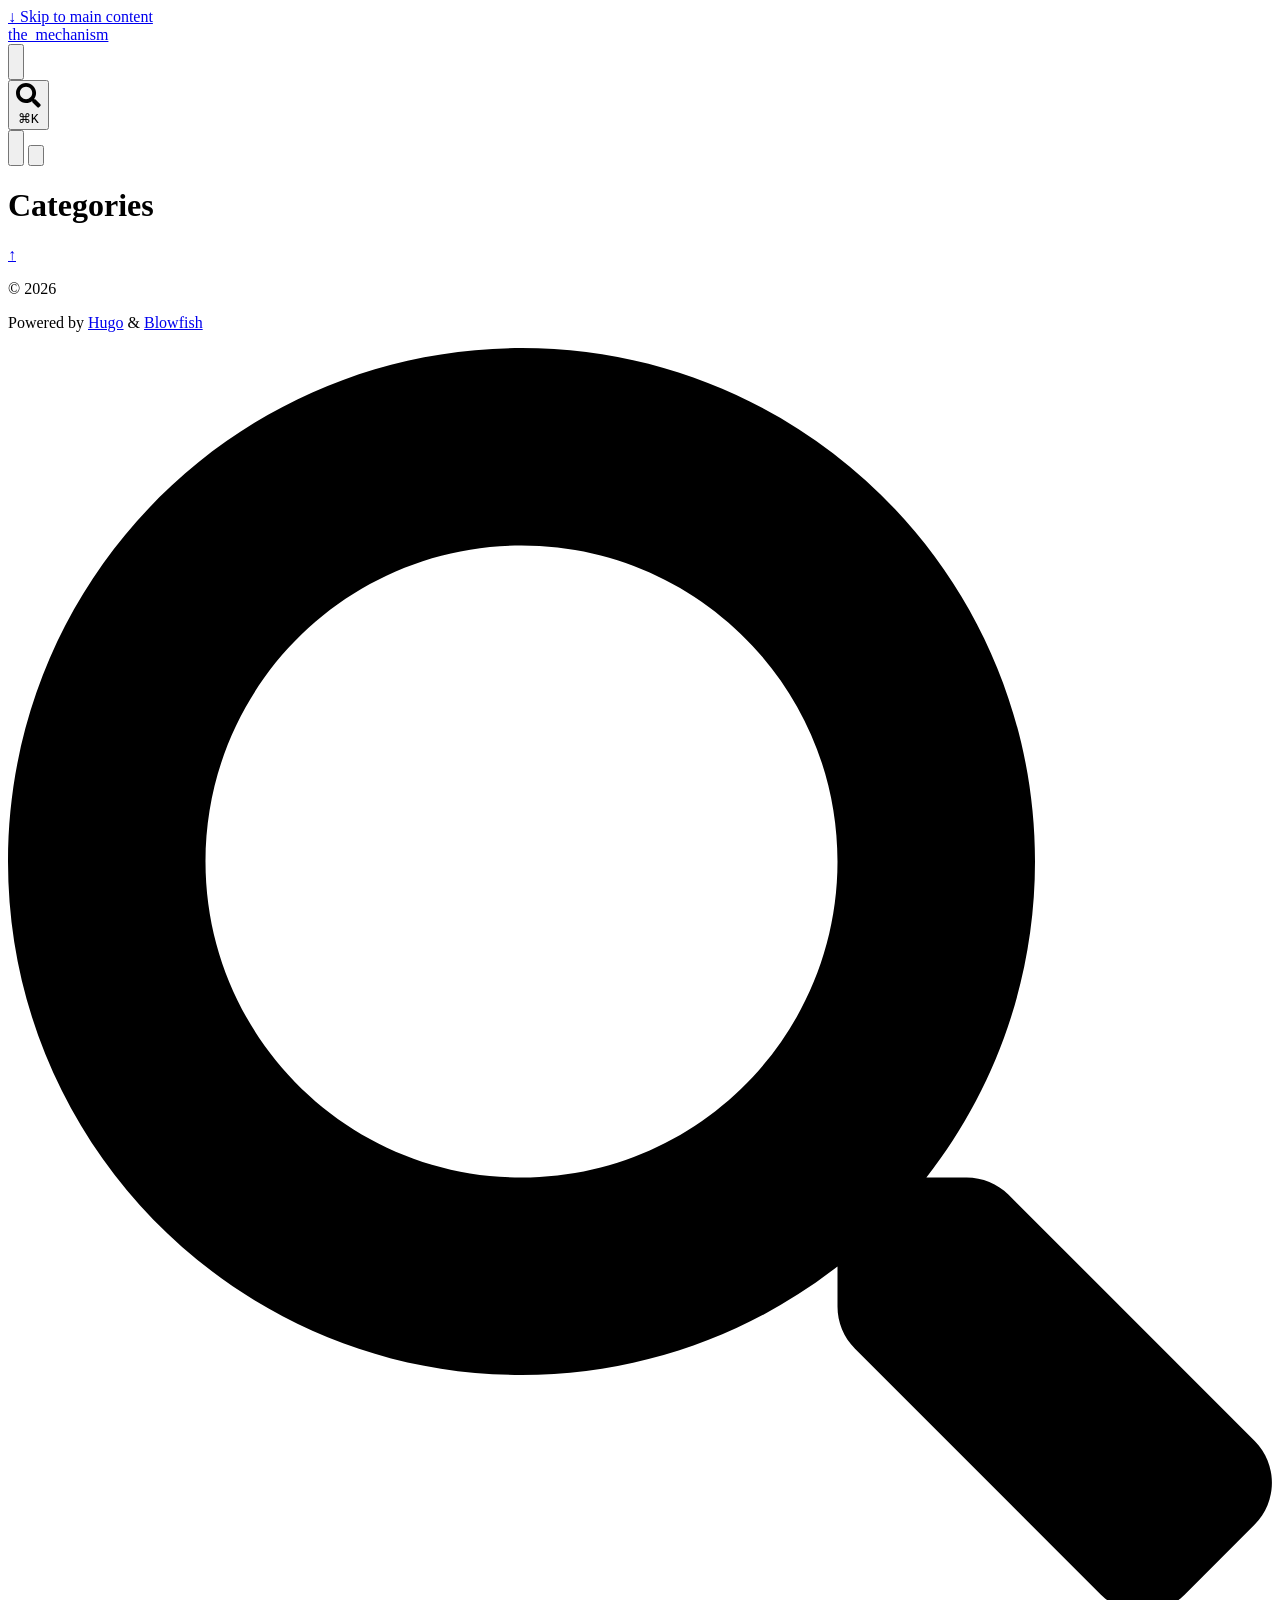
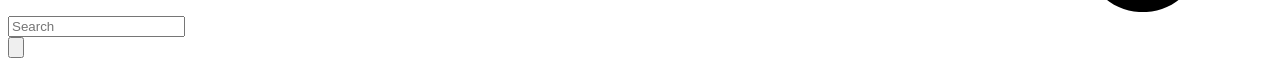
==== public/categories/index.html @ 662faf4f "Initial commit" ====
<!doctype html>
<html
  lang="en-us"
  dir="ltr"
  class="scroll-smooth"
  data-default-appearance="light"
  data-auto-appearance="true"><head><script src="/livereload.js?mindelay=10&amp;v=2&amp;port=1313&amp;path=livereload" data-no-instant defer></script>
  <meta charset="utf-8">
  
    <meta http-equiv="content-language" content="en-us">
  
  <meta name="viewport" content="width=device-width, initial-scale=1.0">
  <meta http-equiv="X-UA-Compatible" content="ie=edge">
  <meta name="theme-color">

  
  
    <title>Categories &middot; the_mechanism</title>
    <meta name="title" content="Categories &middot; the_mechanism">
  

  
  
  
  
  
    
  
    
  
    
  
  
  
  
  
  <link rel="canonical" href="http://localhost:1313/categories/">
  
  
    
      <link rel="alternate" type="application/rss+xml" href="/categories/index.xml" title="the_mechanism" />
  

  
  
  

  
  <meta property="og:url" content="http://localhost:1313/categories/">
	<meta property="og:site_name" content="the_mechanism">
	<meta property="og:title" content="Categories">
	<meta property="og:locale" content="en_us">
	<meta property="og:type" content="website">

  
	<meta name="twitter:card" content="summary">
	<meta name="twitter:title" content="Categories">

  
  
  
  
    
      
    
  
    
      
    
  
    
      
    
  
  
    
  

  
  
  
  
  
  

  

  
  
  
  
  
  
  
    
  
  
    
  
  
  <link
    type="text/css"
    rel="stylesheet"
    href="/css/main.bundle.min.114bb5b32b9c2244c267f8ab814f9170ea218e3aef274d06c8c08eecd44ec6cf1521fd3b2ae23e8393cbd4b098f99eb337c129975b1ae80e7f741f68f246cc03.css"
    integrity="sha512-EUu1syucIkTCZ/irgU&#43;RcOohjjrvJ00GyMCO7NROxs8VIf07KuI&#43;g5PL1LCY&#43;Z6zN8Epl1sa6A5/dB9o8kbMAw==">

  
  
  <script
    type="text/javascript"
    src="/js/appearance.min.764f412f07ea715415e9123a5eb5f355429502d0b760146b9bcab854bc50829dee14488594acd935dfcdc6a0fe7e6d14d7bee914ebb9272b251aa238cb52c4dd.js"
    integrity="sha512-dk9BLwfqcVQV6RI6XrXzVUKVAtC3YBRrm8q4VLxQgp3uFEiFlKzZNd/NxqD&#43;fm0U177pFOu5JyslGqI4y1LE3Q=="></script>
  


  
  
  
  
  
  
    
    <script defer src="/lib/zoom/zoom.min.umd.a527109b68c082a70f3697716dd72a9d5aa8b545cf800cecbbc7399f2ca6f6e0ce3e431f2062b48bbfa47c9ea42822714060bef309be073f49b9c0e30d318d7b.js" integrity="sha512-pScQm2jAgqcPNpdxbdcqnVqotUXPgAzsu8c5nyym9uDOPkMfIGK0i7&#43;kfJ6kKCJxQGC&#43;8wm&#43;Bz9JucDjDTGNew=="></script>
    
    <script defer src="/js/medium-zoom.67b71ecf7eecce38673a92244d1ffd93edb5f1aeedd12e725d0f67fe901828fa3562f6a6d64ad290b36b7d7034b8ea16e63486d75d957bcf6a2732923e5d46e6.js" integrity="sha512-Z7cez37szjhnOpIkTR/9k&#43;218a7t0S5yXQ9n/pAYKPo1Yvam1krSkLNrfXA0uOoW5jSG112Ve89qJzKSPl1G5g=="></script>
  
  
  
  

  
  
  
    
  
  
    
    
    
  
  
  
  
  
  
  
  
    
    <script
      defer
      type="text/javascript"
      id="script-bundle"
      src="/js/main.bundle.min.221b84d3b2e59e5c6a90e4478bf70f9b4fe7739e6f4ac7e3428a46067c88dc7cf4a338690c89753c16aa0600fbc156125f6f2ce34a9aa300dcc7a367f3e90e9e.js"
      integrity="sha512-IhuE07LlnlxqkORHi/cPm0/nc55vSsfjQopGBnyI3Hz0ozhpDIl1PBaqBgD7wVYSX28s40qaowDcx6Nn8&#43;kOng=="
      data-copy="Copy"
      data-copied="Copied"></script>
  

  
  
























  

  

  

  

  













  
  
    <link rel="apple-touch-icon" sizes="180x180" href="/apple-touch-icon.png">
    <link rel="icon" type="image/png" sizes="32x32" href="/favicon-32x32.png">
    <link rel="icon" type="image/png" sizes="16x16" href="/favicon-16x16.png">
    <link rel="manifest" href="/site.webmanifest">
  

  
  <script type="application/ld+json">
  [{
    "@context": "https://schema.org",
    "@type": "Article",
    "articleSection": "Categories",
    "name": "Categories",
    "headline": "Categories",
    
    "inLanguage": "en-us",
    "url" : "http://localhost:1313/categories/",
    "author" : {
      "@type": "Person",
      "name": ""
    },
    
    
    
    
    
    
    
    
    "mainEntityOfPage": "http://localhost:1313/categories/",
    "wordCount":  0 
  }]
  </script>



  
  

  
  

  
  

  
  
</head>


















  
  <body class="flex flex-col h-screen m-auto leading-7 max-w-7xl px-6 sm:px-14 md:px-24 lg:px-32 text-lg bg-neutral text-neutral-900 dark:bg-neutral-800 dark:text-neutral bf-scrollbar">
    <div id="the-top" class="absolute flex self-center">
      <a
        class="px-3 py-1 text-sm -translate-y-8 rounded-b-lg bg-primary-200 focus:translate-y-0 dark:bg-neutral-600"
        href="#main-content">
        <span class="font-bold text-primary-600 pe-2 dark:text-primary-400">&darr;</span>
        Skip to main content
      </a>
    </div>
    <header>
      
      
        <div class="main-menu flex items-center w-full gap-2 p-1 pl-0">
  
  
    <a href="/" class="text-base font-medium truncate min-w-0 shrink">
      the_mechanism
    </a>
  
  <div class="flex items-center ms-auto">
    <div class="hidden md:flex">
      <nav aria-label="Main menu" class="flex items-center gap-x-5 h-12">
  

  

  

  
    <div class="flex items-center">
      <button
        id="appearance-switcher"
        aria-label="Switch to dark appearance"
        type="button"
        class="text-sm bf-icon-color-hover"
        title="Switch to dark appearance">
        <div class="flex items-center justify-center dark:hidden">
          <span class="relative block icon"><svg xmlns="http://www.w3.org/2000/svg" viewBox="0 0 512 512"><path fill="currentColor" d="M32 256c0-123.8 100.3-224 223.8-224c11.36 0 29.7 1.668 40.9 3.746c9.616 1.777 11.75 14.63 3.279 19.44C245 86.5 211.2 144.6 211.2 207.8c0 109.7 99.71 193 208.3 172.3c9.561-1.805 16.28 9.324 10.11 16.95C387.9 448.6 324.8 480 255.8 480C132.1 480 32 379.6 32 256z"/></svg>
</span>
        </div>
        <div class="items-center justify-center hidden dark:flex">
          <span class="relative block icon"><svg xmlns="http://www.w3.org/2000/svg" viewBox="0 0 512 512"><path fill="currentColor" d="M256 159.1c-53.02 0-95.1 42.98-95.1 95.1S202.1 351.1 256 351.1s95.1-42.98 95.1-95.1S309 159.1 256 159.1zM509.3 347L446.1 255.1l63.15-91.01c6.332-9.125 1.104-21.74-9.826-23.72l-109-19.7l-19.7-109c-1.975-10.93-14.59-16.16-23.72-9.824L256 65.89L164.1 2.736c-9.125-6.332-21.74-1.107-23.72 9.824L121.6 121.6L12.56 141.3C1.633 143.2-3.596 155.9 2.736 164.1L65.89 256l-63.15 91.01c-6.332 9.125-1.105 21.74 9.824 23.72l109 19.7l19.7 109c1.975 10.93 14.59 16.16 23.72 9.824L256 446.1l91.01 63.15c9.127 6.334 21.75 1.107 23.72-9.822l19.7-109l109-19.7C510.4 368.8 515.6 356.1 509.3 347zM256 383.1c-70.69 0-127.1-57.31-127.1-127.1c0-70.69 57.31-127.1 127.1-127.1s127.1 57.3 127.1 127.1C383.1 326.7 326.7 383.1 256 383.1z"/></svg>
</span>
        </div>
      </button>
    </div>
  

  
    <button
      id="search-button"
      aria-label="Search (/ or ⌘K)"
      class="flex items-center gap-2 rounded-lg border bf-border-color bf-border-color-hover bg-neutral-100/50 px-2 py-1 text-sm text-neutral-500 transition-colors hover:text-primary-600 dark:bg-neutral-800/50 dark:text-neutral-400 dark:hover:text-primary-400"
      title="Search (/ or ⌘K)">
      <span class="relative block icon"><svg aria-hidden="true" focusable="false" data-prefix="fas" data-icon="search" class="svg-inline--fa fa-search fa-w-16" role="img" xmlns="http://www.w3.org/2000/svg" viewBox="0 0 512 512"><path fill="currentColor" d="M505 442.7L405.3 343c-4.5-4.5-10.6-7-17-7H372c27.6-35.3 44-79.7 44-128C416 93.1 322.9 0 208 0S0 93.1 0 208s93.1 208 208 208c48.3 0 92.7-16.4 128-44v16.3c0 6.4 2.5 12.5 7 17l99.7 99.7c9.4 9.4 24.6 9.4 33.9 0l28.3-28.3c9.4-9.4 9.4-24.6.1-34zM208 336c-70.7 0-128-57.2-128-128 0-70.7 57.2-128 128-128 70.7 0 128 57.2 128 128 0 70.7-57.2 128-128 128z"/></svg>
</span>
      <kbd
        id="search-shortcut-hint"
        class="pointer-events-none font-sans text-xs text-neutral-500 dark:text-neutral-400"
        aria-hidden="true">
        ⌘K
      </kbd>
    </button>
  
</nav>



    </div>
    <div class="flex md:hidden">
      
<div class="mobile-header-row mobile-menu-fullscreen relative flex items-center h-14 gap-4">
  

  
    <button
      id="appearance-switcher-mobile"
      type="button"
      aria-label="Switch to dark appearance"
      title="Switch to dark appearance"
      class="flex items-center justify-center text-neutral-900 hover:text-primary-600 dark:text-neutral-200 dark:hover:text-primary-400">
      <div class="dark:hidden">
        <span class="relative block icon"><svg xmlns="http://www.w3.org/2000/svg" viewBox="0 0 512 512"><path fill="currentColor" d="M32 256c0-123.8 100.3-224 223.8-224c11.36 0 29.7 1.668 40.9 3.746c9.616 1.777 11.75 14.63 3.279 19.44C245 86.5 211.2 144.6 211.2 207.8c0 109.7 99.71 193 208.3 172.3c9.561-1.805 16.28 9.324 10.11 16.95C387.9 448.6 324.8 480 255.8 480C132.1 480 32 379.6 32 256z"/></svg>
</span>
      </div>
      <div class="hidden dark:block">
        <span class="relative block icon"><svg xmlns="http://www.w3.org/2000/svg" viewBox="0 0 512 512"><path fill="currentColor" d="M256 159.1c-53.02 0-95.1 42.98-95.1 95.1S202.1 351.1 256 351.1s95.1-42.98 95.1-95.1S309 159.1 256 159.1zM509.3 347L446.1 255.1l63.15-91.01c6.332-9.125 1.104-21.74-9.826-23.72l-109-19.7l-19.7-109c-1.975-10.93-14.59-16.16-23.72-9.824L256 65.89L164.1 2.736c-9.125-6.332-21.74-1.107-23.72 9.824L121.6 121.6L12.56 141.3C1.633 143.2-3.596 155.9 2.736 164.1L65.89 256l-63.15 91.01c-6.332 9.125-1.105 21.74 9.824 23.72l109 19.7l19.7 109c1.975 10.93 14.59 16.16 23.72 9.824L256 446.1l91.01 63.15c9.127 6.334 21.75 1.107 23.72-9.822l19.7-109l109-19.7C510.4 368.8 515.6 356.1 509.3 347zM256 383.1c-70.69 0-127.1-57.31-127.1-127.1c0-70.69 57.31-127.1 127.1-127.1s127.1 57.3 127.1 127.1C383.1 326.7 326.7 383.1 256 383.1z"/></svg>
</span>
      </div>
    </button>
  

  
    <button
      id="search-button-mobile"
      aria-label="Search (/ or ⌘K)"
      class="flex items-center justify-center bf-icon-color-hover"
      title="Search (/ or ⌘K)">
      <span class="relative block icon"><svg aria-hidden="true" focusable="false" data-prefix="fas" data-icon="search" class="svg-inline--fa fa-search fa-w-16" role="img" xmlns="http://www.w3.org/2000/svg" viewBox="0 0 512 512"><path fill="currentColor" d="M505 442.7L405.3 343c-4.5-4.5-10.6-7-17-7H372c27.6-35.3 44-79.7 44-128C416 93.1 322.9 0 208 0S0 93.1 0 208s93.1 208 208 208c48.3 0 92.7-16.4 128-44v16.3c0 6.4 2.5 12.5 7 17l99.7 99.7c9.4 9.4 24.6 9.4 33.9 0l28.3-28.3c9.4-9.4 9.4-24.6.1-34zM208 336c-70.7 0-128-57.2-128-128 0-70.7 57.2-128 128-128 70.7 0 128 57.2 128 128 0 70.7-57.2 128-128 128z"/></svg>
</span>
    </button>
  

  
</div>







    </div>
  </div>
</div>





      
    </header>
    <div class="relative flex flex-col grow">
      <main id="main-content" class="grow">
        
  
  
  <header class="mt-5">
    
    <h1 class="mt-5 text-4xl font-extrabold text-neutral-900 dark:text-neutral">Categories</h1>
    <div class="mt-1 mb-2 text-base text-neutral-500 dark:text-neutral-400 print:hidden">
      





  
  



  

  

  

  

  


  <div class="flex flex-row flex-wrap items-center">
    
    
  </div>


    </div>
  </header>
  

  

    <section class="mt-6 flex max-w-prose flex-wrap gap-2">
      
    </section>
  

        


  






<div
  id="scroll-to-top"
  class="fixed bottom-6 end-6 z-50 transform translate-y-4 opacity-0 duration-200">
  <a
    href="#the-top"
    class="pointer-events-auto flex h-12 w-12 items-center justify-center rounded-full bg-neutral/50 text-xl text-neutral-700 hover:text-primary-600 dark:bg-neutral-800/50 dark:text-neutral dark:hover:text-primary-400"
    aria-label="Scroll to top"
    title="Scroll to top">
    &uarr;
  </a>
</div>

      </main><footer id="site-footer" class="py-10 print:hidden">
  
  
    
  
  <div class="flex items-center justify-between">
    
    
      <p class="text-sm text-neutral-500 dark:text-neutral-400">
          &copy;
          2026
          
      </p>
    

    
    
      <p class="text-xs text-neutral-500 dark:text-neutral-400">
        
        
        Powered by <a class="hover:underline hover:decoration-primary-400 hover:text-primary-500"
          href="https://gohugo.io/" target="_blank" rel="noopener noreferrer">Hugo</a> &amp; <a class="hover:underline hover:decoration-primary-400 hover:text-primary-500"
          href="https://blowfish.page/" target="_blank" rel="noopener noreferrer">Blowfish</a>
      </p>
    
  </div>
  
  
</footer>
<div
  id="search-wrapper"
  role="dialog"
  aria-modal="true"
  aria-label="Search"
  class="invisible fixed inset-0 flex h-screen w-screen cursor-default flex-col bg-neutral-500/50 p-4 backdrop-blur-sm dark:bg-neutral-900/50 sm:p-6 md:p-[10vh] lg:p-[12vh] z-500"
  data-url="/">
  <div
    id="search-modal"
    class="flex flex-col w-full max-w-3xl min-h-0 mx-auto border rounded-md shadow-lg top-20 border-neutral-200 bg-neutral dark:border-neutral-700 dark:bg-neutral-800">
    <header class="relative z-10 flex items-center justify-between flex-none px-2">
      <form class="flex items-center flex-auto min-w-0">
        <div class="flex items-center justify-center w-8 h-8 text-neutral-400">
          <span class="relative block icon"><svg aria-hidden="true" focusable="false" data-prefix="fas" data-icon="search" class="svg-inline--fa fa-search fa-w-16" role="img" xmlns="http://www.w3.org/2000/svg" viewBox="0 0 512 512"><path fill="currentColor" d="M505 442.7L405.3 343c-4.5-4.5-10.6-7-17-7H372c27.6-35.3 44-79.7 44-128C416 93.1 322.9 0 208 0S0 93.1 0 208s93.1 208 208 208c48.3 0 92.7-16.4 128-44v16.3c0 6.4 2.5 12.5 7 17l99.7 99.7c9.4 9.4 24.6 9.4 33.9 0l28.3-28.3c9.4-9.4 9.4-24.6.1-34zM208 336c-70.7 0-128-57.2-128-128 0-70.7 57.2-128 128-128 70.7 0 128 57.2 128 128 0 70.7-57.2 128-128 128z"/></svg>
</span>
        </div>
        <input
          type="search"
          id="search-query"
          aria-label="Search"
          class="flex flex-auto h-12 mx-1 bg-transparent appearance-none focus:outline-dotted focus:outline-2 focus:outline-transparent"
          placeholder="Search"
          tabindex="0">
      </form>
      <button
        id="close-search-button"
        class="flex items-center justify-center w-8 h-8 text-neutral-700 hover:text-primary-600 dark:text-neutral dark:hover:text-primary-400"
        title="Close (Esc)">
        <span class="relative block icon"><svg xmlns="http://www.w3.org/2000/svg" viewBox="0 0 320 512"><path fill="currentColor" d="M310.6 361.4c12.5 12.5 12.5 32.75 0 45.25C304.4 412.9 296.2 416 288 416s-16.38-3.125-22.62-9.375L160 301.3L54.63 406.6C48.38 412.9 40.19 416 32 416S15.63 412.9 9.375 406.6c-12.5-12.5-12.5-32.75 0-45.25l105.4-105.4L9.375 150.6c-12.5-12.5-12.5-32.75 0-45.25s32.75-12.5 45.25 0L160 210.8l105.4-105.4c12.5-12.5 32.75-12.5 45.25 0s12.5 32.75 0 45.25l-105.4 105.4L310.6 361.4z"/></svg>
</span>
      </button>
    </header>
    <section class="flex-auto px-2 overflow-auto">
      <ul id="search-results">
        
      </ul>
    </section>
  </div>
</div>

    </div>
    
    
  </body>
  
</html>
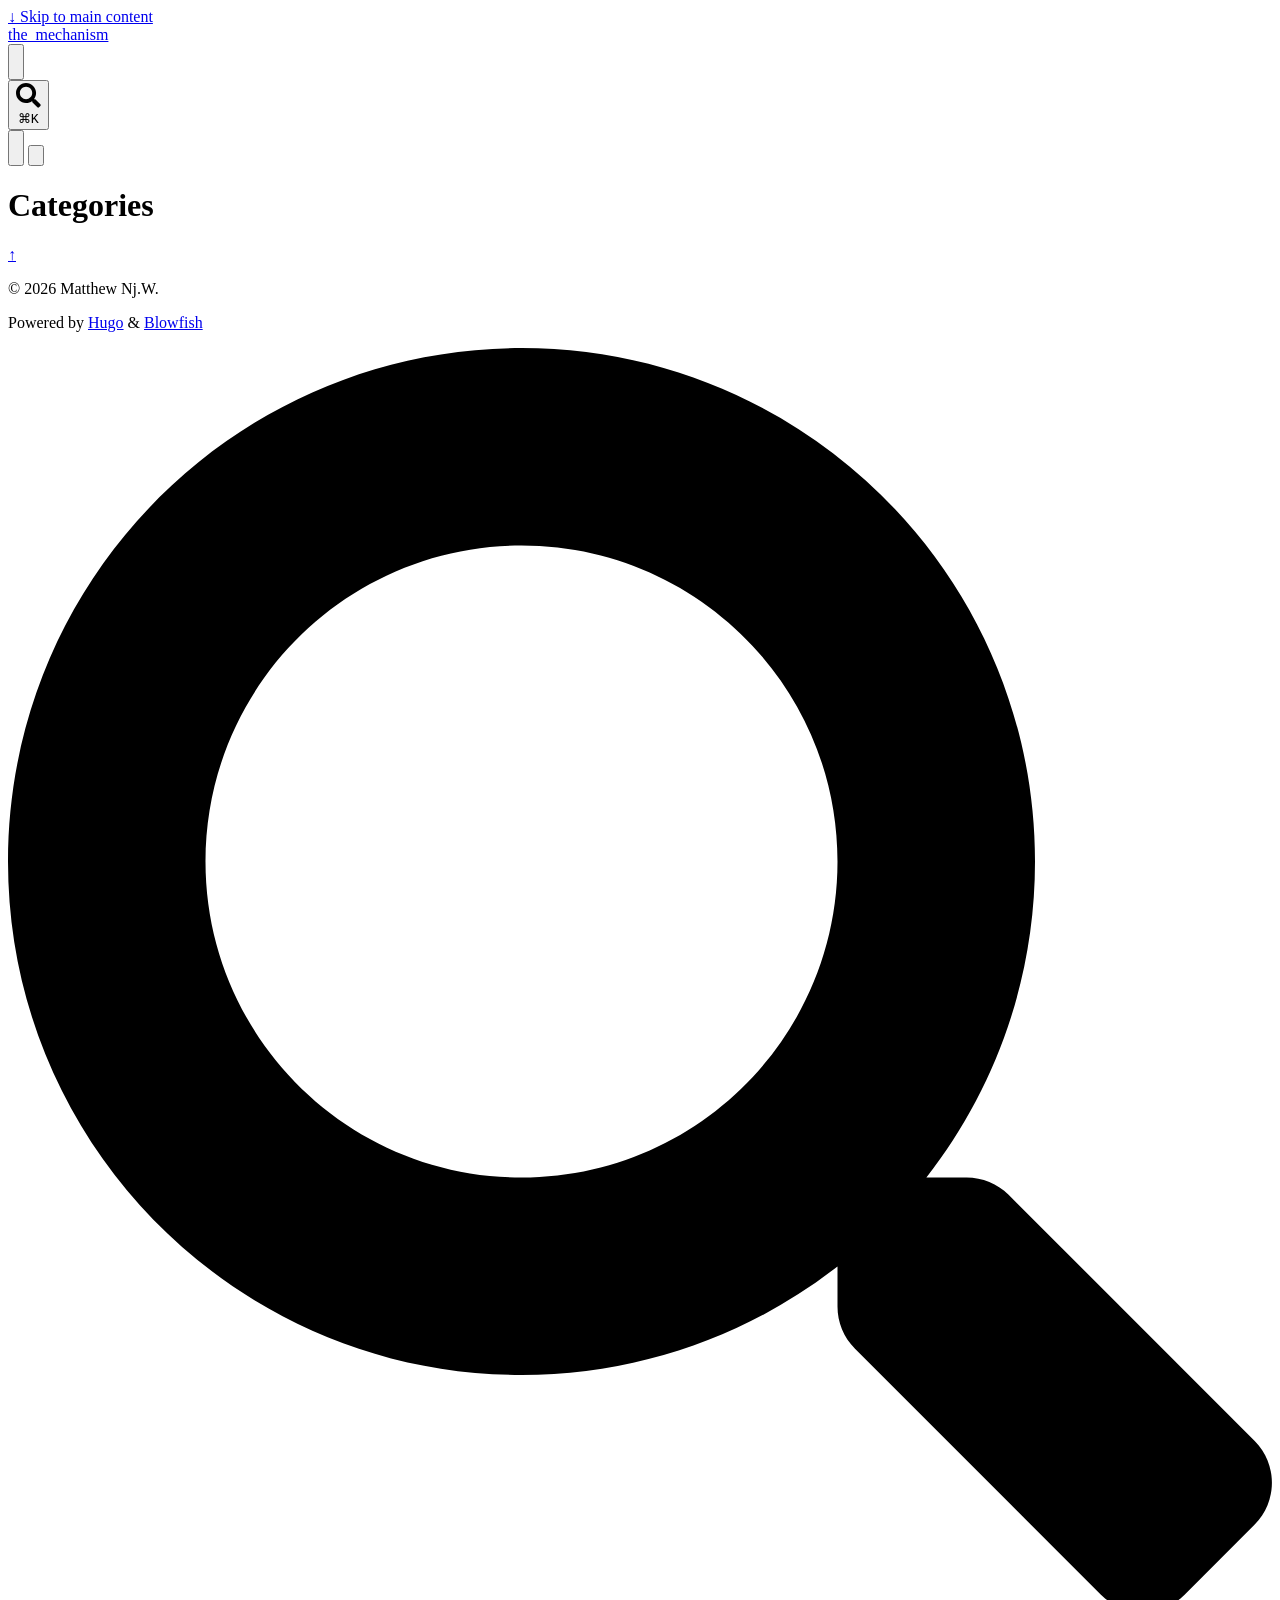
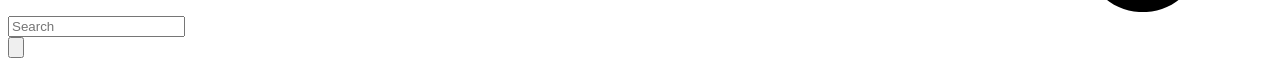
==== commit 5fe01209: "Dont know what I commited" ====
--- a/public/categories/index.html
+++ b/public/categories/index.html
@@ -43,6 +43,8 @@
 
   
   
+    <meta name="author" content="Matthew Nj.W.">
+  
   
 
   
@@ -101,8 +103,8 @@
   <link
     type="text/css"
     rel="stylesheet"
-    href="/css/main.bundle.min.114bb5b32b9c2244c267f8ab814f9170ea218e3aef274d06c8c08eecd44ec6cf1521fd3b2ae23e8393cbd4b098f99eb337c129975b1ae80e7f741f68f246cc03.css"
-    integrity="sha512-EUu1syucIkTCZ/irgU&#43;RcOohjjrvJ00GyMCO7NROxs8VIf07KuI&#43;g5PL1LCY&#43;Z6zN8Epl1sa6A5/dB9o8kbMAw==">
+    href="/css/main.bundle.min.2dcddd3bf001a49d5f4e0b22d8ef736210fbcd36e5167e040c590d466b97743fc726eee5c9795964cda0400967949032e87d07fc6b00e22d1483ed959ed7825f.css"
+    integrity="sha512-Lc3dO/ABpJ1fTgsi2O9zYhD7zTblFn4EDFkNRmuXdD/HJu7lyXlZZM2gQAlnlJAy6H0H/GsA4i0Ug&#43;2VnteCXw==">
 
   
   
@@ -225,7 +227,8 @@
     "url" : "http://localhost:1313/categories/",
     "author" : {
       "@type": "Person",
-      "name": ""
+      "name": "Matthew Nj.W.",
+      "image": "http://localhost:1313/images/profile/courage.jpg"
     },
     
     
@@ -476,7 +479,7 @@
       <p class="text-sm text-neutral-500 dark:text-neutral-400">
           &copy;
           2026
-          
+          Matthew Nj.W.
       </p>
     
 
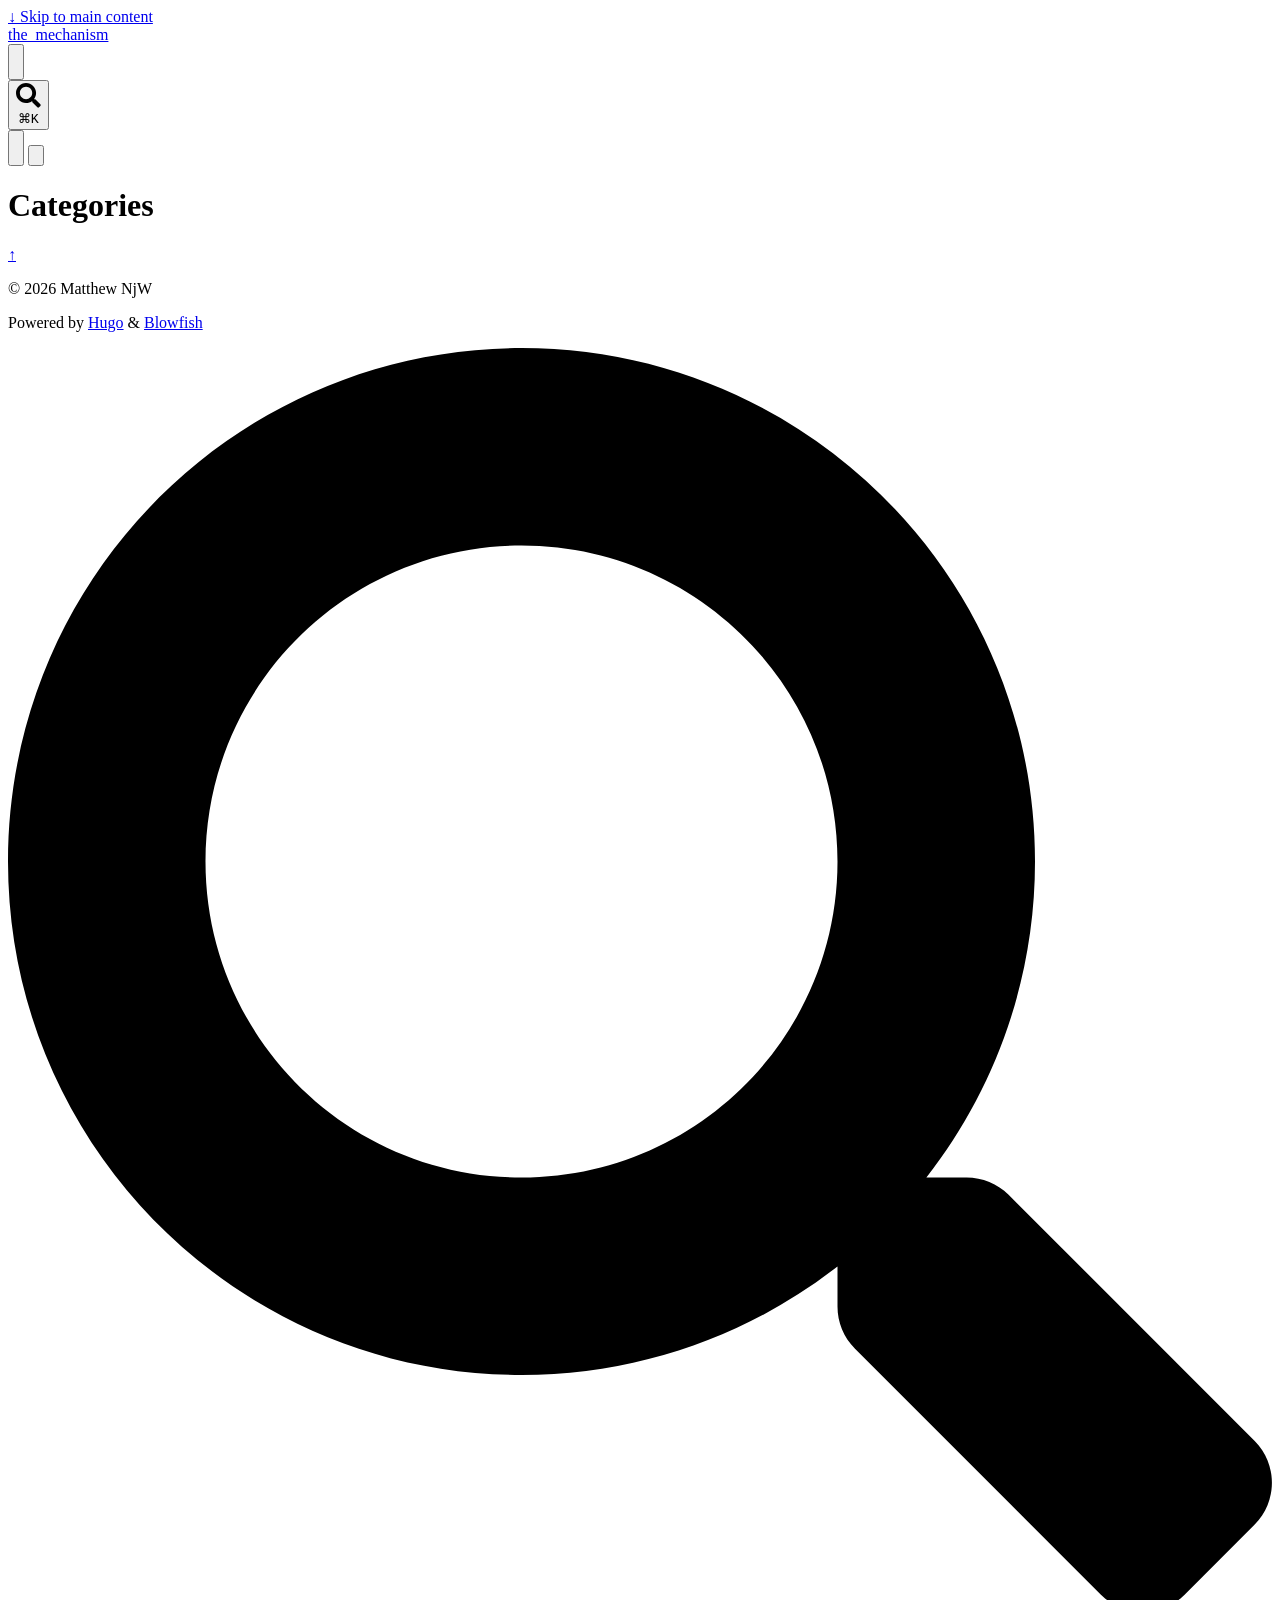
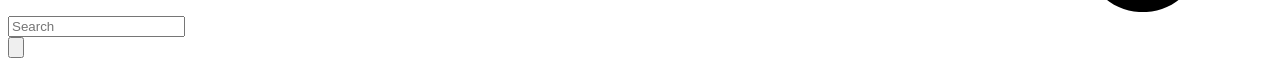
==== commit f8ade1a4: "add the config/_default folder" ====
--- a/public/categories/index.html
+++ b/public/categories/index.html
@@ -43,7 +43,7 @@
 
   
   
-    <meta name="author" content="Matthew Nj.W.">
+    <meta name="author" content="Matthew NjW">
   
   
 
@@ -227,7 +227,7 @@
     "url" : "http://localhost:1313/categories/",
     "author" : {
       "@type": "Person",
-      "name": "Matthew Nj.W.",
+      "name": "Matthew NjW",
       "image": "http://localhost:1313/images/profile/courage.jpg"
     },
     
@@ -479,7 +479,7 @@
       <p class="text-sm text-neutral-500 dark:text-neutral-400">
           &copy;
           2026
-          Matthew Nj.W.
+          Matthew NjW
       </p>
     
 
